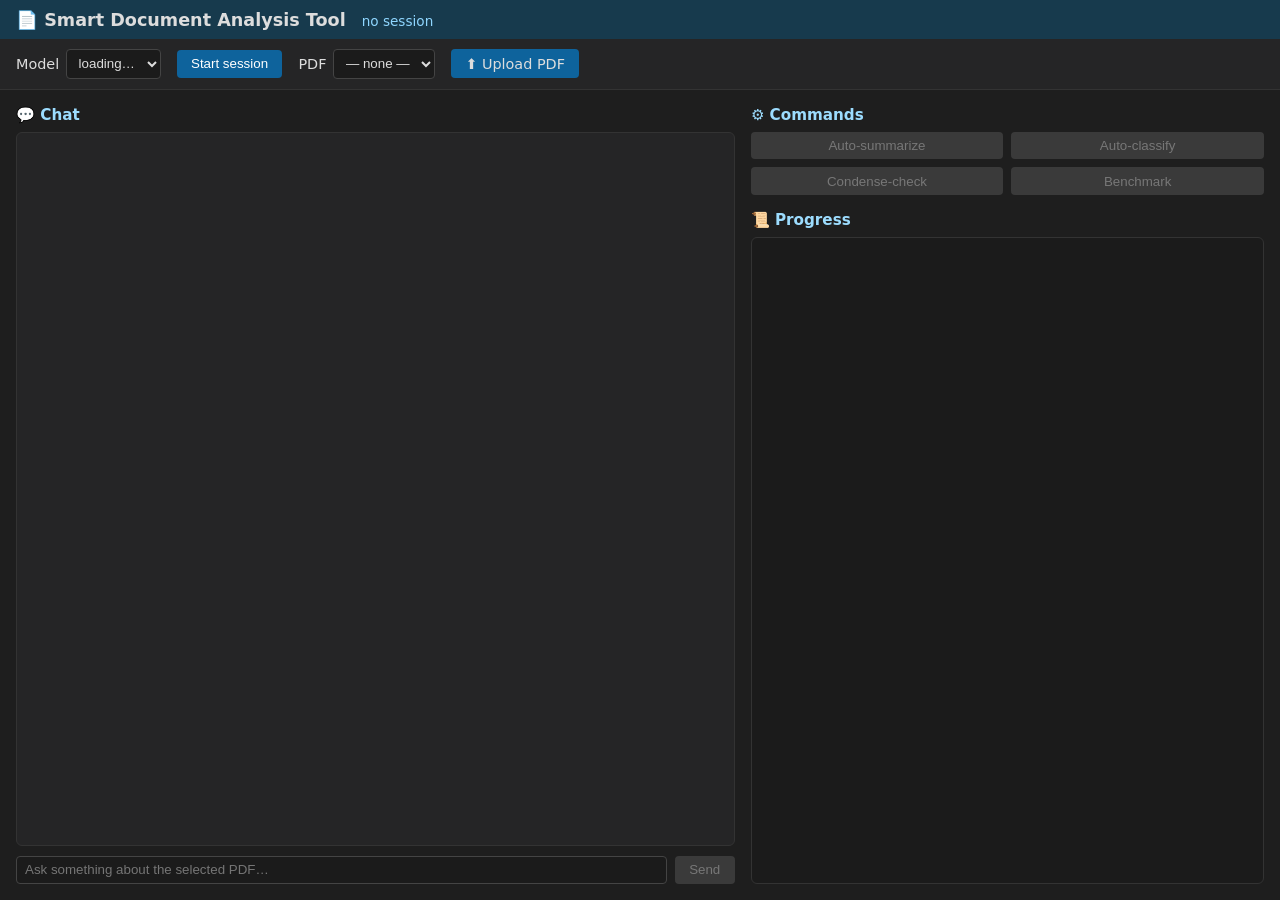
==== wwwroot/index.html @ ff03c377 "Add web UI page (plain HTML/JS/CSS, no framework)" ====
<!DOCTYPE html>
<html lang="en">
<head>
  <meta charset="utf-8">
  <title>Smart Document Analysis Tool</title>
  <link rel="stylesheet" href="style.css">
</head>
<body>

  <header>
    <h1>📄 Smart Document Analysis Tool</h1>
    <span id="session-status" class="status">no session</span>
  </header>

  <!-- Setup bar: pick a model, start a session, pick/upload a PDF -->
  <section id="setup">
    <label>Model
      <select id="model-select"><option>loading…</option></select>
    </label>
    <button id="start-session">Start session</button>

    <label>PDF
      <select id="pdf-select"><option value="">— none —</option></select>
    </label>
    <label class="upload-label">
      ⬆ Upload PDF<input type="file" id="pdf-file" accept=".pdf">
    </label>
  </section>

  <main>
    <!-- Left: chat -->
    <section id="chat-panel">
      <h2>💬 Chat</h2>
      <div id="chat"></div>
      <form id="chat-form">
        <input id="chat-input" placeholder="Ask something about the selected PDF…" autocomplete="off" disabled>
        <button id="chat-send" disabled>Send</button>
      </form>
    </section>

    <!-- Right: pipeline commands + live progress -->
    <section id="side-panel">
      <h2>⚙️ Commands</h2>
      <div id="commands">
        <button class="cmd" data-cmd="summarize">Auto-summarize</button>
        <button class="cmd" data-cmd="classify">Auto-classify</button>
        <button class="cmd" data-cmd="condense-check">Condense-check</button>
        <button class="cmd" data-cmd="benchmark">Benchmark</button>
      </div>

      <h2>📜 Progress</h2>
      <div id="progress"></div>
    </section>
  </main>

  <script src="app.js"></script>
</body>
</html>
---- wwwroot/style.css ----
/* Simple two-column layout; dark, terminal-inspired theme. */

* { box-sizing: border-box; }

body {
  margin: 0;
  font-family: "Segoe UI", system-ui, sans-serif;
  background: #1e1e1e;
  color: #ddd;
  height: 100vh;
  display: flex;
  flex-direction: column;
}

header {
  display: flex;
  align-items: baseline;
  gap: 1rem;
  padding: 0.6rem 1rem;
  background: #173a4d;
}
header h1 { font-size: 1.1rem; margin: 0; }
.status { color: #8fd6ff; font-size: 0.85rem; }

#setup {
  display: flex;
  flex-wrap: wrap;
  align-items: center;
  gap: 1rem;
  padding: 0.6rem 1rem;
  background: #252526;
  border-bottom: 1px solid #333;
}
#setup label { display: flex; align-items: center; gap: 0.4rem; font-size: 0.9rem; }

select, input[type="text"], #chat-input {
  background: #1b1b1b;
  color: #ddd;
  border: 1px solid #444;
  border-radius: 4px;
  padding: 0.35rem 0.5rem;
}

button {
  background: #0e639c;
  color: white;
  border: none;
  border-radius: 4px;
  padding: 0.4rem 0.9rem;
  cursor: pointer;
}
button:hover:not(:disabled) { background: #1177bb; }
button:disabled { background: #3a3a3a; color: #777; cursor: not-allowed; }

/* hide the raw file input; the label acts as the button */
.upload-label {
  background: #0e639c;
  border-radius: 4px;
  padding: 0.4rem 0.9rem;
  cursor: pointer;
}
.upload-label input { display: none; }
.upload-label:hover { background: #1177bb; }

main {
  flex: 1;
  display: grid;
  grid-template-columns: 1.4fr 1fr;
  gap: 1rem;
  padding: 1rem;
  min-height: 0; /* lets the panels scroll instead of growing */
}

#chat-panel, #side-panel {
  display: flex;
  flex-direction: column;
  min-height: 0;
}
h2 { font-size: 0.95rem; margin: 0 0 0.5rem; color: #9cdcfe; }

#chat {
  flex: 1;
  overflow-y: auto;
  background: #252526;
  border: 1px solid #333;
  border-radius: 6px;
  padding: 0.8rem;
  display: flex;
  flex-direction: column;
  gap: 0.5rem;
}

.bubble {
  max-width: 92%;
  padding: 0.5rem 0.7rem;
  border-radius: 8px;
  white-space: pre-wrap;
  word-break: break-word;
  font-size: 0.92rem;
}
.bubble.user      { align-self: flex-end; background: #0e639c; color: white; }
.bubble.assistant { align-self: flex-start; background: #333; }
.bubble.reasoning { align-self: flex-start; background: #2a2a2a; color: #888; font-style: italic; font-size: 0.85rem; }
.bubble.error     { align-self: flex-start; background: #5a1d1d; color: #ffb4b4; }

#chat-form { display: flex; gap: 0.5rem; margin-top: 0.6rem; }
#chat-input { flex: 1; }

#commands {
  display: grid;
  grid-template-columns: 1fr 1fr;
  gap: 0.5rem;
  margin-bottom: 1rem;
}

#progress {
  flex: 1;
  overflow-y: auto;
  background: #1b1b1b;
  border: 1px solid #333;
  border-radius: 6px;
  padding: 0.6rem;
  font-family: Consolas, monospace;
  font-size: 0.8rem;
}
.log          { white-space: pre-wrap; word-break: break-word; }
.log.info     { color: #4fc1ff; }
.log.success  { color: #6fcf6f; }
.log.warn     { color: #e5c07b; }
.log.error    { color: #ff7b7b; }
.log.dim      { color: #777; }
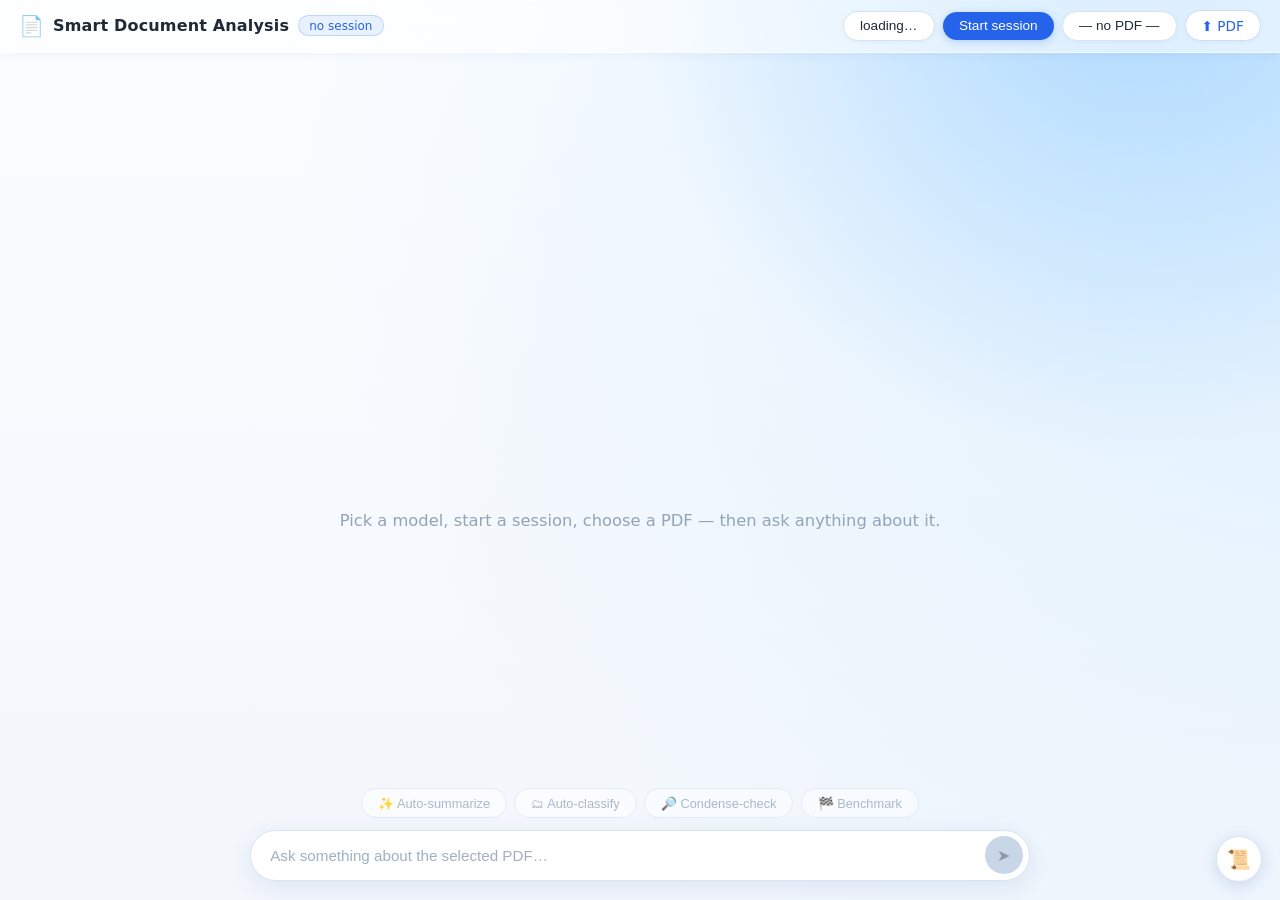
==== commit b1bac590: "Modernize web UI: centered chat column with soft top-right light-blue glow ChatGPT/Gemini-style layo" ====
--- a/wwwroot/index.html
+++ b/wwwroot/index.html
@@ -2,56 +2,55 @@
 <html lang="en">
 <head>
   <meta charset="utf-8">
+  <meta name="viewport" content="width=device-width, initial-scale=1">
   <title>Smart Document Analysis Tool</title>
   <link rel="stylesheet" href="style.css">
 </head>
 <body>
 
+  <!-- Top bar: title on the left, session controls on the right -->
   <header>
-    <h1>📄 Smart Document Analysis Tool</h1>
-    <span id="session-status" class="status">no session</span>
+    <div class="brand">
+      <span class="logo">📄</span>
+      <span class="title">Smart Document Analysis</span>
+      <span id="session-status" class="status">no session</span>
+    </div>
+    <div class="controls">
+      <select id="model-select" title="Model"><option>loading…</option></select>
+      <button id="start-session">Start session</button>
+      <select id="pdf-select" title="PDF"><option value="">— no PDF —</option></select>
+      <label class="upload-label" title="Upload a PDF">
+        ⬆ PDF<input type="file" id="pdf-file" accept=".pdf">
+      </label>
+    </div>
   </header>
 
-  <!-- Setup bar: pick a model, start a session, pick/upload a PDF -->
-  <section id="setup">
-    <label>Model
-      <select id="model-select"><option>loading…</option></select>
-    </label>
-    <button id="start-session">Start session</button>
+  <!-- Centered chat column -->
+  <main>
+    <div id="chat-wrap">
+      <div id="chat"></div>
+    </div>
 
-    <label>PDF
-      <select id="pdf-select"><option value="">— none —</option></select>
-    </label>
-    <label class="upload-label">
-      ⬆ Upload PDF<input type="file" id="pdf-file" accept=".pdf">
-    </label>
-  </section>
-
-  <main>
-    <!-- Left: chat -->
-    <section id="chat-panel">
-      <h2>💬 Chat</h2>
-      <div id="chat"></div>
+    <div id="composer">
+      <div id="chips">
+        <button class="cmd" data-cmd="summarize">✨ Auto-summarize</button>
+        <button class="cmd" data-cmd="classify">🗂 Auto-classify</button>
+        <button class="cmd" data-cmd="condense-check">🔎 Condense-check</button>
+        <button class="cmd" data-cmd="benchmark">🏁 Benchmark</button>
+      </div>
       <form id="chat-form">
         <input id="chat-input" placeholder="Ask something about the selected PDF…" autocomplete="off" disabled>
-        <button id="chat-send" disabled>Send</button>
+        <button id="chat-send" title="Send" disabled>➤</button>
       </form>
-    </section>
+    </div>
+  </main>
 
-    <!-- Right: pipeline commands + live progress -->
-    <section id="side-panel">
-      <h2>⚙️ Commands</h2>
-      <div id="commands">
-        <button class="cmd" data-cmd="summarize">Auto-summarize</button>
-        <button class="cmd" data-cmd="classify">Auto-classify</button>
-        <button class="cmd" data-cmd="condense-check">Condense-check</button>
-        <button class="cmd" data-cmd="benchmark">Benchmark</button>
-      </div>
-
-      <h2>📜 Progress</h2>
-      <div id="progress"></div>
-    </section>
-  </main>
+  <!-- Floating progress log (bottom-right), toggled by the round button -->
+  <button id="progress-toggle" title="Show progress log">📜</button>
+  <div id="progress-panel">
+    <div class="panel-header">Progress</div>
+    <div id="progress"></div>
+  </div>
 
   <script src="app.js"></script>
 </body>
--- a/wwwroot/style.css
+++ b/wwwroot/style.css
@@ -1,131 +1,304 @@
-/* Simple two-column layout; dark, terminal-inspired theme. */
+/* Modern light chat UI: centered conversation column (ChatGPT/Gemini style)
+   with a soft light-blue glow diffusing from the top-right corner. */
 
 * { box-sizing: border-box; }
+
+html, body { height: 100%; }
 
 body {
   margin: 0;
-  font-family: "Segoe UI", system-ui, sans-serif;
-  background: #1e1e1e;
-  color: #ddd;
-  height: 100vh;
+  font-family: "Segoe UI", system-ui, -apple-system, sans-serif;
+  color: #1f2a37;
+  background: #f6f9fd;
   display: flex;
   flex-direction: column;
-}
+  overflow: hidden;
+}
+
+/* The light: two layered radial gradients anchored at the top-right,
+   fading softly across the whole page. Fixed so it never scrolls. */
+body::before {
+  content: "";
+  position: fixed;
+  inset: 0;
+  z-index: -1;
+  background:
+    radial-gradient(820px circle at 88% -6%,  rgba(125, 195, 255, 0.55), transparent 62%),
+    radial-gradient(1500px circle at 105% 8%, rgba(190, 226, 255, 0.45), transparent 70%),
+    linear-gradient(180deg, #fbfdff 0%, #f3f7fc 100%);
+}
+
+/* --- top bar ----------------------------------------------------------- */
 
 header {
   display: flex;
-  align-items: baseline;
-  gap: 1rem;
-  padding: 0.6rem 1rem;
-  background: #173a4d;
-}
-header h1 { font-size: 1.1rem; margin: 0; }
-.status { color: #8fd6ff; font-size: 0.85rem; }
-
-#setup {
-  display: flex;
+  align-items: center;
+  justify-content: space-between;
   flex-wrap: wrap;
-  align-items: center;
-  gap: 1rem;
-  padding: 0.6rem 1rem;
-  background: #252526;
-  border-bottom: 1px solid #333;
-}
-#setup label { display: flex; align-items: center; gap: 0.4rem; font-size: 0.9rem; }
-
-select, input[type="text"], #chat-input {
-  background: #1b1b1b;
-  color: #ddd;
-  border: 1px solid #444;
-  border-radius: 4px;
-  padding: 0.35rem 0.5rem;
+  gap: 0.6rem;
+  padding: 0.65rem 1.2rem;
+  background: rgba(255, 255, 255, 0.55);
+  backdrop-filter: blur(14px);
+  border-bottom: 1px solid rgba(255, 255, 255, 0.7);
+  box-shadow: 0 1px 12px rgba(30, 64, 175, 0.06);
+}
+
+.brand { display: flex; align-items: center; gap: 0.55rem; }
+.logo  { font-size: 1.25rem; }
+.title { font-weight: 600; letter-spacing: 0.01em; }
+
+.status {
+  font-size: 0.75rem;
+  color: #2563eb;
+  background: rgba(59, 130, 246, 0.1);
+  border: 1px solid rgba(59, 130, 246, 0.25);
+  border-radius: 999px;
+  padding: 0.15rem 0.65rem;
+}
+
+.controls { display: flex; align-items: center; gap: 0.5rem; flex-wrap: wrap; }
+
+select {
+  appearance: none;
+  background: white;
+  color: #1f2a37;
+  border: 1px solid #d8e3f0;
+  border-radius: 999px;
+  padding: 0.4rem 1rem;
+  font-size: 0.85rem;
+  box-shadow: 0 1px 4px rgba(30, 64, 175, 0.06);
+  max-width: 230px;
 }
 
 button {
-  background: #0e639c;
+  border: none;
+  border-radius: 999px;
+  padding: 0.42rem 1rem;
+  font-size: 0.85rem;
+  cursor: pointer;
+  background: #2563eb;
   color: white;
-  border: none;
-  border-radius: 4px;
-  padding: 0.4rem 0.9rem;
+  box-shadow: 0 2px 8px rgba(37, 99, 235, 0.25);
+  transition: background 0.15s, box-shadow 0.15s, transform 0.05s;
+}
+button:hover:not(:disabled) { background: #1d4ed8; }
+button:active:not(:disabled) { transform: translateY(1px); }
+button:disabled { background: #c9d6e8; color: #8a99ad; cursor: not-allowed; box-shadow: none; }
+
+.upload-label {
+  background: white;
+  color: #2563eb;
+  border: 1px solid #cfdef2;
+  border-radius: 999px;
+  padding: 0.4rem 1rem;
+  font-size: 0.85rem;
   cursor: pointer;
-}
-button:hover:not(:disabled) { background: #1177bb; }
-button:disabled { background: #3a3a3a; color: #777; cursor: not-allowed; }
-
-/* hide the raw file input; the label acts as the button */
-.upload-label {
-  background: #0e639c;
-  border-radius: 4px;
-  padding: 0.4rem 0.9rem;
-  cursor: pointer;
-}
+  box-shadow: 0 1px 4px rgba(30, 64, 175, 0.06);
+}
+.upload-label:hover { border-color: #2563eb; }
 .upload-label input { display: none; }
-.upload-label:hover { background: #1177bb; }
+
+/* --- centered chat column ---------------------------------------------- */
 
 main {
   flex: 1;
-  display: grid;
-  grid-template-columns: 1.4fr 1fr;
-  gap: 1rem;
-  padding: 1rem;
-  min-height: 0; /* lets the panels scroll instead of growing */
-}
-
-#chat-panel, #side-panel {
   display: flex;
   flex-direction: column;
+  align-items: center;
   min-height: 0;
 }
-h2 { font-size: 0.95rem; margin: 0 0 0.5rem; color: #9cdcfe; }
+
+#chat-wrap {
+  flex: 1;
+  width: 100%;
+  overflow-y: auto;
+  display: flex;
+  justify-content: center;
+  min-height: 0;
+}
 
 #chat {
-  flex: 1;
-  overflow-y: auto;
-  background: #252526;
-  border: 1px solid #333;
-  border-radius: 6px;
-  padding: 0.8rem;
+  width: min(780px, 94vw);
   display: flex;
   flex-direction: column;
-  gap: 0.5rem;
+  gap: 0.9rem;
+  padding: 1.6rem 0 1rem;
+}
+
+/* friendly hint while the conversation is still empty */
+#chat:empty::before {
+  content: "Pick a model, start a session, choose a PDF — then ask anything about it.";
+  margin: auto;
+  padding-top: 22vh;
+  color: #93a3b8;
+  font-size: 1.02rem;
+  text-align: center;
 }
 
 .bubble {
-  max-width: 92%;
-  padding: 0.5rem 0.7rem;
-  border-radius: 8px;
   white-space: pre-wrap;
   word-break: break-word;
-  font-size: 0.92rem;
-}
-.bubble.user      { align-self: flex-end; background: #0e639c; color: white; }
-.bubble.assistant { align-self: flex-start; background: #333; }
-.bubble.reasoning { align-self: flex-start; background: #2a2a2a; color: #888; font-style: italic; font-size: 0.85rem; }
-.bubble.error     { align-self: flex-start; background: #5a1d1d; color: #ffb4b4; }
-
-#chat-form { display: flex; gap: 0.5rem; margin-top: 0.6rem; }
-#chat-input { flex: 1; }
-
-#commands {
+  font-size: 0.95rem;
+  line-height: 1.55;
+  animation: rise 0.18s ease-out;
+}
+@keyframes rise { from { opacity: 0; transform: translateY(5px); } to { opacity: 1; } }
+
+.bubble.user {
+  align-self: flex-end;
+  max-width: 78%;
+  background: linear-gradient(135deg, #3b82f6, #60a5fa);
+  color: white;
+  padding: 0.65rem 1rem;
+  border-radius: 18px 18px 5px 18px;
+  box-shadow: 0 3px 12px rgba(59, 130, 246, 0.3);
+}
+
+.bubble.assistant {
+  align-self: stretch;
+  background: rgba(255, 255, 255, 0.78);
+  border: 1px solid rgba(216, 227, 240, 0.9);
+  padding: 0.9rem 1.1rem;
+  border-radius: 16px;
+  box-shadow: 0 2px 14px rgba(30, 64, 175, 0.05);
+}
+
+.bubble.reasoning {
+  align-self: stretch;
+  color: #8794a6;
+  font-style: italic;
+  font-size: 0.84rem;
+  background: rgba(255, 255, 255, 0.45);
+  border: 1px dashed #d8e3f0;
+  padding: 0.6rem 1rem;
+  border-radius: 14px;
+}
+
+.bubble.error {
+  align-self: stretch;
+  background: #fdf1f1;
+  border: 1px solid #f3c8c8;
+  color: #b3403f;
+  padding: 0.7rem 1rem;
+  border-radius: 14px;
+}
+
+/* --- composer (chips + input bar) --------------------------------------- */
+
+#composer {
+  width: min(780px, 94vw);
+  padding: 0.4rem 0 1.2rem;
+}
+
+#chips {
+  display: flex;
+  flex-wrap: wrap;
+  gap: 0.45rem;
+  justify-content: center;
+  margin-bottom: 0.7rem;
+}
+
+.cmd {
+  background: rgba(255, 255, 255, 0.8);
+  color: #2563eb;
+  border: 1px solid #cfdef2;
+  box-shadow: 0 1px 4px rgba(30, 64, 175, 0.05);
+  font-size: 0.8rem;
+}
+.cmd:hover:not(:disabled) { background: #eaf2ff; }
+.cmd:disabled { background: rgba(255, 255, 255, 0.5); color: #aab8ca; border-color: #e2eaf4; }
+
+#chat-form {
+  display: flex;
+  align-items: center;
+  gap: 0.5rem;
+  background: white;
+  border: 1px solid #d8e3f0;
+  border-radius: 999px;
+  padding: 0.35rem 0.4rem 0.35rem 1.2rem;
+  box-shadow: 0 6px 24px rgba(30, 64, 175, 0.1);
+}
+#chat-form:focus-within { border-color: #93bdf5; box-shadow: 0 6px 28px rgba(37, 99, 235, 0.18); }
+
+#chat-input {
+  flex: 1;
+  border: none;
+  outline: none;
+  background: transparent;
+  font-size: 0.95rem;
+  color: #1f2a37;
+  padding: 0.45rem 0;
+}
+#chat-input::placeholder { color: #9fb0c4; }
+
+#chat-send {
+  width: 38px;
+  height: 38px;
+  padding: 0;
+  font-size: 1rem;
   display: grid;
-  grid-template-columns: 1fr 1fr;
-  gap: 0.5rem;
-  margin-bottom: 1rem;
+  place-items: center;
+}
+
+/* --- floating progress log ---------------------------------------------- */
+
+#progress-toggle {
+  position: fixed;
+  right: 1.1rem;
+  bottom: 1.1rem;
+  width: 46px;
+  height: 46px;
+  padding: 0;
+  font-size: 1.2rem;
+  display: grid;
+  place-items: center;
+  background: white;
+  border: 1px solid #d8e3f0;
+  box-shadow: 0 4px 16px rgba(30, 64, 175, 0.15);
+}
+#progress-toggle:hover { background: #eaf2ff; }
+
+#progress-panel {
+  position: fixed;
+  right: 1.1rem;
+  bottom: 4.4rem;
+  width: min(420px, 92vw);
+  height: 320px;
+  display: none;
+  flex-direction: column;
+  background: rgba(255, 255, 255, 0.92);
+  backdrop-filter: blur(10px);
+  border: 1px solid #d8e3f0;
+  border-radius: 14px;
+  box-shadow: 0 12px 40px rgba(30, 64, 175, 0.18);
+  overflow: hidden;
+}
+#progress-panel.open { display: flex; }
+
+.panel-header {
+  padding: 0.5rem 0.9rem;
+  font-size: 0.8rem;
+  font-weight: 600;
+  color: #2563eb;
+  border-bottom: 1px solid #e6eef7;
+  background: rgba(234, 242, 255, 0.6);
 }
 
 #progress {
   flex: 1;
   overflow-y: auto;
-  background: #1b1b1b;
-  border: 1px solid #333;
-  border-radius: 6px;
-  padding: 0.6rem;
+  padding: 0.6rem 0.9rem;
   font-family: Consolas, monospace;
-  font-size: 0.8rem;
+  font-size: 0.76rem;
 }
 .log          { white-space: pre-wrap; word-break: break-word; }
-.log.info     { color: #4fc1ff; }
-.log.success  { color: #6fcf6f; }
-.log.warn     { color: #e5c07b; }
-.log.error    { color: #ff7b7b; }
-.log.dim      { color: #777; }
+.log.info     { color: #2563eb; }
+.log.success  { color: #15803d; }
+.log.warn     { color: #b45309; }
+.log.error    { color: #b91c1c; }
+.log.dim      { color: #94a3b8; }
+
+/* slim, unobtrusive scrollbars */
+::-webkit-scrollbar { width: 9px; }
+::-webkit-scrollbar-thumb { background: #cdd9e8; border-radius: 8px; }
+::-webkit-scrollbar-thumb:hover { background: #b3c4d9; }
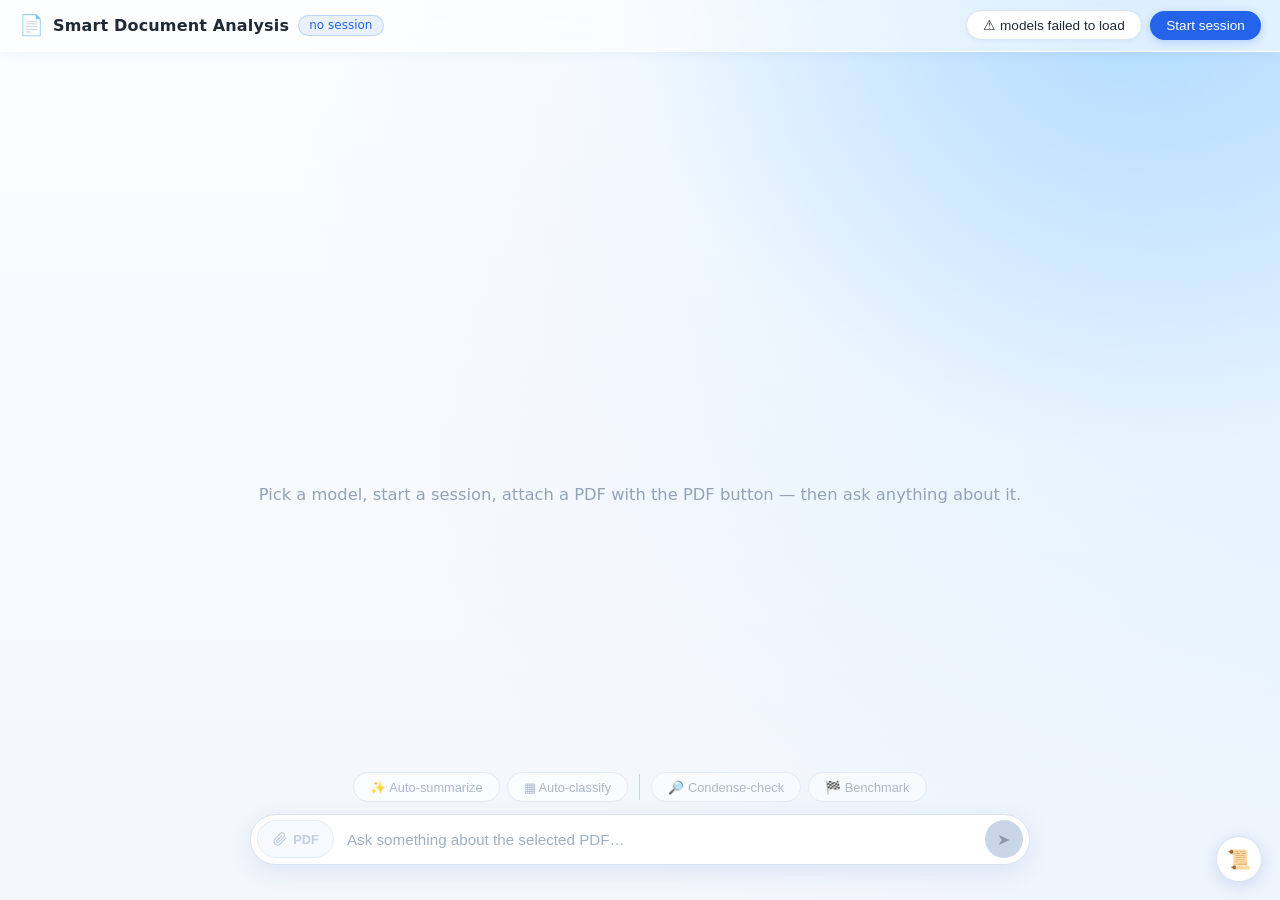
==== commit 54cbc799: "Redesign web UI: PDF attach in chat bar, divider, resilience - PDF picker/upload moved from the head" ====
--- a/wwwroot/index.html
+++ b/wwwroot/index.html
@@ -4,7 +4,8 @@
   <meta charset="utf-8">
   <meta name="viewport" content="width=device-width, initial-scale=1">
   <title>Smart Document Analysis Tool</title>
-  <link rel="stylesheet" href="style.css">
+  <!-- ?v=N defeats stale browser caches: bump it when these files change -->
+  <link rel="stylesheet" href="style.css?v=2">
 </head>
 <body>
 
@@ -18,10 +19,6 @@
     <div class="controls">
       <select id="model-select" title="Model"><option>loading…</option></select>
       <button id="start-session">Start session</button>
-      <select id="pdf-select" title="PDF"><option value="">— no PDF —</option></select>
-      <label class="upload-label" title="Upload a PDF">
-        ⬆ PDF<input type="file" id="pdf-file" accept=".pdf">
-      </label>
     </div>
   </header>
 
@@ -34,11 +31,29 @@
     <div id="composer">
       <div id="chips">
         <button class="cmd" data-cmd="summarize">✨ Auto-summarize</button>
-        <button class="cmd" data-cmd="classify">🗂 Auto-classify</button>
+        <button class="cmd" data-cmd="classify">▦ Auto-classify</button>
+        <span class="chip-divider" aria-hidden="true"></span>
         <button class="cmd" data-cmd="condense-check">🔎 Condense-check</button>
         <button class="cmd" data-cmd="benchmark">🏁 Benchmark</button>
       </div>
       <form id="chat-form">
+        <!-- PDF attach: pick one of the available PDFs or upload a new one.
+             The button label shows the attached file's name. -->
+        <div id="pdf-attach-wrap">
+          <button type="button" id="pdf-attach" title="Attach a PDF">
+            <svg viewBox="0 0 24 24" width="14" height="14" fill="none" stroke="currentColor"
+                 stroke-width="2" stroke-linecap="round" stroke-linejoin="round" aria-hidden="true">
+              <path d="M21.44 11.05l-9.19 9.19a6 6 0 0 1-8.49-8.49l9.19-9.19a4 4 0 0 1 5.66 5.66l-9.2 9.19a2 2 0 0 1-2.83-2.83l8.49-8.48"/>
+            </svg>
+            <span id="pdf-attach-label">PDF</span>
+          </button>
+          <input type="file" id="pdf-file" accept=".pdf" hidden>
+          <div id="pdf-menu">
+            <div class="menu-header">Attach a PDF</div>
+            <div id="pdf-list"></div>
+            <button type="button" id="pdf-upload-item">⬆ Upload a PDF…</button>
+          </div>
+        </div>
         <input id="chat-input" placeholder="Ask something about the selected PDF…" autocomplete="off" disabled>
         <button id="chat-send" title="Send" disabled>➤</button>
       </form>
@@ -52,6 +67,6 @@
     <div id="progress"></div>
   </div>
 
-  <script src="app.js"></script>
+  <script src="app.js?v=2"></script>
 </body>
 </html>
--- a/wwwroot/style.css
+++ b/wwwroot/style.css
@@ -85,18 +85,6 @@
 button:active:not(:disabled) { transform: translateY(1px); }
 button:disabled { background: #c9d6e8; color: #8a99ad; cursor: not-allowed; box-shadow: none; }
 
-.upload-label {
-  background: white;
-  color: #2563eb;
-  border: 1px solid #cfdef2;
-  border-radius: 999px;
-  padding: 0.4rem 1rem;
-  font-size: 0.85rem;
-  cursor: pointer;
-  box-shadow: 0 1px 4px rgba(30, 64, 175, 0.06);
-}
-.upload-label:hover { border-color: #2563eb; }
-.upload-label input { display: none; }
 
 /* --- centered chat column ---------------------------------------------- */
 
@@ -127,9 +115,9 @@
 
 /* friendly hint while the conversation is still empty */
 #chat:empty::before {
-  content: "Pick a model, start a session, choose a PDF — then ask anything about it.";
+  content: "Pick a model, start a session, attach a PDF with the PDF button — then ask anything about it.";
   margin: auto;
-  padding-top: 22vh;
+  padding-top: 18vh;
   color: #93a3b8;
   font-size: 1.02rem;
   text-align: center;
@@ -187,7 +175,7 @@
 
 #composer {
   width: min(780px, 94vw);
-  padding: 0.4rem 0 1.2rem;
+  padding: 0.4rem 0 2.2rem; /* lifts the chat bar a touch off the bottom edge */
 }
 
 #chips {
@@ -207,6 +195,14 @@
 }
 .cmd:hover:not(:disabled) { background: #eaf2ff; }
 .cmd:disabled { background: rgba(255, 255, 255, 0.5); color: #aab8ca; border-color: #e2eaf4; }
+
+/* vertical line separating the auto-pipelines from the diagnostic commands */
+.chip-divider {
+  width: 1px;
+  align-self: stretch;
+  margin: 0.15rem 0.25rem;
+  background: #c6d6ea;
+}
 
 #chat-form {
   display: flex;
@@ -215,19 +211,122 @@
   background: white;
   border: 1px solid #d8e3f0;
   border-radius: 999px;
-  padding: 0.35rem 0.4rem 0.35rem 1.2rem;
+  padding: 0.35rem 0.4rem;
   box-shadow: 0 6px 24px rgba(30, 64, 175, 0.1);
 }
 #chat-form:focus-within { border-color: #93bdf5; box-shadow: 0 6px 28px rgba(37, 99, 235, 0.18); }
+
+/* --- paperclip (PDF attach) ---------------------------------------------- */
+
+#pdf-attach-wrap { position: relative; display: flex; flex-shrink: 0; }
+
+/* pill button: paperclip icon + "PDF", or the attached file's name */
+#pdf-attach {
+  display: flex;
+  align-items: center;
+  gap: 0.4rem;
+  height: 38px;
+  padding: 0 0.9rem;
+  font-size: 0.8rem;
+  font-weight: 600;
+  background: #f1f6fc;
+  color: #4a5b70;
+  border: 1px solid #dbe6f3;
+  box-shadow: none;
+}
+#pdf-attach:hover:not(:disabled) { background: #eaf2ff; border-color: #b9d2f3; }
+#pdf-attach:disabled { background: #f6f9fd; color: #c2cfdf; border-color: #e6eef7; }
+#pdf-attach svg { flex-shrink: 0; }
+
+#pdf-attach-label {
+  max-width: 150px;
+  overflow: hidden;
+  text-overflow: ellipsis;
+  white-space: nowrap;
+}
+
+/* a file is attached: tint the pill blue */
+#pdf-attach.attached {
+  background: rgba(59, 130, 246, 0.1);
+  color: #2563eb;
+  border-color: rgba(59, 130, 246, 0.35);
+}
+#pdf-attach.attached:hover:not(:disabled) { background: rgba(59, 130, 246, 0.16); }
+
+/* pop-up menu anchored above the paperclip */
+#pdf-menu {
+  position: absolute;
+  bottom: calc(100% + 12px);
+  left: -6px;
+  width: min(300px, 86vw);
+  display: none;
+  background: white;
+  border: 1px solid #d8e3f0;
+  border-radius: 14px;
+  box-shadow: 0 12px 40px rgba(30, 64, 175, 0.18);
+  overflow: hidden;
+  z-index: 10;
+}
+#pdf-menu.open { display: block; }
+
+#pdf-menu .menu-header {
+  padding: 0.5rem 0.9rem;
+  font-size: 0.78rem;
+  font-weight: 600;
+  color: #2563eb;
+  border-bottom: 1px solid #e6eef7;
+  background: rgba(234, 242, 255, 0.6);
+}
+
+#pdf-list { max-height: 220px; overflow-y: auto; }
+
+.pdf-item {
+  display: block;
+  width: 100%;
+  text-align: left;
+  background: transparent;
+  color: #1f2a37;
+  border-radius: 0;
+  box-shadow: none;
+  padding: 0.5rem 0.9rem;
+  font-size: 0.83rem;
+  overflow: hidden;
+  text-overflow: ellipsis;
+  white-space: nowrap;
+}
+.pdf-item:hover:not(:disabled) { background: #eaf2ff; }
+.pdf-item.selected { color: #2563eb; font-weight: 600; }
+.pdf-item.selected::before { content: "✓ "; }
+
+.pdf-empty {
+  padding: 0.6rem 0.9rem;
+  font-size: 0.8rem;
+  color: #93a3b8;
+}
+
+#pdf-upload-item {
+  display: block;
+  width: 100%;
+  text-align: left;
+  background: transparent;
+  color: #2563eb;
+  border-top: 1px solid #e6eef7;
+  border-radius: 0;
+  box-shadow: none;
+  padding: 0.55rem 0.9rem;
+  font-size: 0.83rem;
+}
+#pdf-upload-item:hover:not(:disabled) { background: #eaf2ff; }
 
 #chat-input {
   flex: 1;
+  min-width: 0; /* lets the input shrink instead of overflowing the bar */
   border: none;
   outline: none;
   background: transparent;
   font-size: 0.95rem;
   color: #1f2a37;
-  padding: 0.45rem 0;
+  padding: 0.45rem 0.3rem;
 }
 #chat-input::placeholder { color: #9fb0c4; }
 
